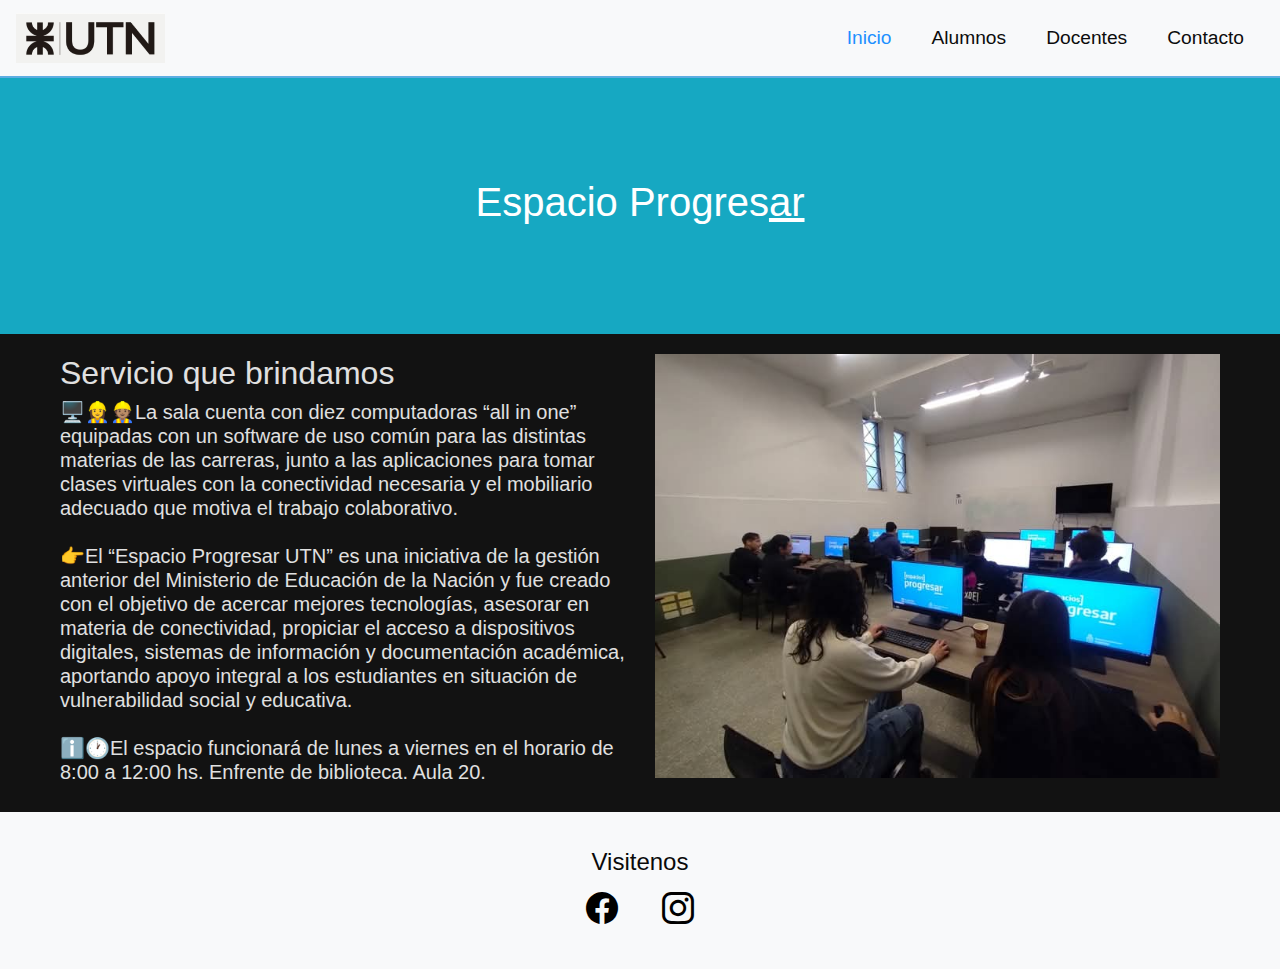
==== index.html @ 6c2b4304 "Update index.html" ====
<!DOCTYPE html>
<html lang="es">
<head>
    <meta charset="UTF-8">
    <meta name="viewport" content="width=device-width, initial-scale=1.0">
    <title>Bienestar Estudiantil</title>
    <link rel="stylesheet" href="https://stackpath.bootstrapcdn.com/bootstrap/4.5.2/css/bootstrap.min.css">
    <link rel="stylesheet" href="https://cdn.jsdelivr.net/npm/bootstrap-icons@1.11.3/font/bootstrap-icons.min.css">
    <link rel="stylesheet" href="styles.css">
    <link rel="icon" href="Captura de pantalla_2-4-2025_163542_www.bing.com.jpeg">
</head>
<body>
    <nav class="navbar navbar-expand-lg navbar-light bg-light">
        <a class="navbar-brand" href="index.html">
            <img src="Imagenes/Captura de pantalla_2-4-2025_10150_sied.utn.edu.ar.jpeg" alt="Logo de la empresa" style="max-height: 50px;">
        </a>
        <button class="navbar-toggler" type="button" data-toggle="collapse" data-target="#navbarNav" aria-controls="navbarNav" aria-expanded="false" aria-label="Toggle navigation">
            <span class="navbar-toggler-icon"></span>
        </button>
        <div class="collapse navbar-collapse" id="navbarNav">
            <ul class="navbar-nav ml-auto">
                <li class="nav-item active">
                    <a class="nav-link" href="index.html">Inicio <span class="sr-only">(current)</span></a>
                </li>
                <li class="nav-item">
                    <a class="nav-link" href="alumnos.html">Alumnos</a>
                </li>
                <li class="nav-item">
                    <a class="nav-link" href="docentes.html">Docentes</a>
                </li>
                <li class="nav-item">
                    <a class="nav-link" href="contacto.html">Contacto</a>
                </li>
            </ul>
        </div>
    </nav>

    <header>
        <div class="header-content">
            <h1>Espacio Progres<u>ar</u></h1>
        </div>
    </header>

    <main class="container">
        <section class="informacion">
            <div class="row">
                <div class="col-md-6">
                    <h2>Servicio que brindamos</h2>
                    <h5>
                        🖥️👷‍♀️👷🏽La sala cuenta con diez computadoras “all in one” equipadas con un software de uso común para las distintas materias de las carreras, junto a las aplicaciones para tomar clases virtuales con la conectividad necesaria y el mobiliario adecuado que motiva el trabajo colaborativo.
                        <br><br>
                        👉El “Espacio Progresar UTN” es una iniciativa de la gestión anterior del Ministerio de Educación de la Nación y fue creado con el objetivo de acercar mejores tecnologías, asesorar en materia de conectividad, propiciar el acceso a dispositivos digitales, sistemas de información y documentación académica, aportando apoyo integral a los estudiantes en situación de vulnerabilidad social y educativa.
                        <br><br>
                        ℹ️🕐El espacio funcionará de lunes a viernes en el horario de 8:00 a 12:00 hs. Enfrente de biblioteca. Aula 20.
                    </h5>
                </div>
                <div class="col-md-6">
                    <img src="Imagenes/WhatsApp Image 2025-04-02 at 10.23.22 AM.jpeg" alt="Imagen informativa" class="img-fluid">
                </div>
            </div>
        </section>
    </main>

    <footer class="bg-light text-center py-3">
        <div class="container">
            <h4>Visitenos</h4>
            <a href="https://www.facebook.com/share/14tJ9Wn7G8/" target="_blank"><i class="bi bi-facebook" style="font-size: 2rem; color: black;"></i></a>
             <a href="https://www.instagram.com/bienestar.utn.frcon?igsh=MWxmcjJweHhpZGF2Zg==" target="_blank"><i class="bi bi-instagram" style="font-size: 2rem; color:black;"></i></a>
        </div>
    </footer>

    <script src="https://code.jquery.com/jquery-3.5.1.slim.min.js"></script>
    <script src="https://cdn.jsdelivr.net/npm/@popperjs/core@2.5.3/dist/umd/popper.min.js"></script>
    <script src="https://stackpath.bootstrapcdn.com/bootstrap/4.5.2/js/bootstrap.min.js"></script>
    <script src="script.js"></script>

</body>
</html>
---- styles.css ----
/* Estilos generales */
body {
    font-family: sans-serif;
    margin: 0;
    padding: 0;
    background-color: #121212; /* Fondo gris oscuro */
    color: #e0e0e0; /* Texto gris claro */
}

.container {
    max-width: 1200px;
    margin: 0 auto;
    padding: 20px;
}

/* Estilos del menú de navegación */
.navbar {
    background-color: #87CEEB; /* Color celeste para el fondo del menú */
    border-bottom: 2px solid #5DADE2;
    box-shadow: 0 2px 4px rgba(0, 0, 0, 0.2);
}

.navbar .navbar-brand {
    color: rgb(7, 7, 7);
    font-weight: bold;
}

.navbar .navbar-nav .nav-link {
    color: rgb(12, 12, 12);
    transition: color 0.3s ease;
    font-size: 1.2em;
    padding: 15px 20px;
    transition: color 0.3s ease;
}

.navbar .navbar-nav .nav-link:hover {
    color: #2ff3f3;
}

.navbar .navbar-nav .nav-item.active .nav-link {
    color: #1E90FF;
}

/* Estilos del encabezado */
header {
    background-size: cover;
    background-position: center;
    color: white;
    text-align: center;
    padding: 100px 0;
    position: relative;
    background-color: rgb(22, 168, 194);
}

.header-content {
    display: flex;
    flex-direction: column;
    align-items: center;
    position: relative;
    z-index: 2;
}

header img {
    max-width: 200px;
    margin-bottom: 20px;
    transition: transform 0.3s ease;
}

header img:hover {
    transform: scale(1.1);
}

/* Estilos de la sección de información para docentes */
section.contenido-docentes {
    background-color: #272727; /* Fondo gris oscuro para la sección de información */
    padding: 40px;
    border-radius: 8px;
    box-shadow: 0 2px 4px rgba(0, 0, 0, 0.1);
    margin-bottom: 20px;
    color: #e0e0e0;
}

section.contenido-docentes h2 {
    font-size: 1.9em;
    margin-bottom: 15px;
    color: #e0e0e0;
}

/* Estilos específicos para el ícono de correo en la página de docentes */
.contenido-docentes .icono-correo {
    text-align: center; /* Centra el contenido horizontalmente */
    margin-top: 20px; /* Espacio arriba del ícono (opcional) */
}

/* Estilos de los iconos del pie de página */
footer {
    background-color: #121212; /* Fondo gris oscuro */
    color: rgb(10, 10, 10);
    text-align: center;
    padding: 20px 0;
}

footer a {
    margin: 0 20px; /* Aumentamos el margen horizontal */
    background-color: transparent;
    display: inline-block;
}

footer a i {
    font-size: 10rem; /* Aumentamos el tamaño de los iconos */
}

footer a i:hover {
    color: #f0f0f0;
}

/* Media queries para responsividad */
@media (max-width: 768px) {
    header {
        padding: 50px 0;
    }

    .categorias .col-md-4 {
        flex-basis: 100%;
        max-width: 100%;
    }
}
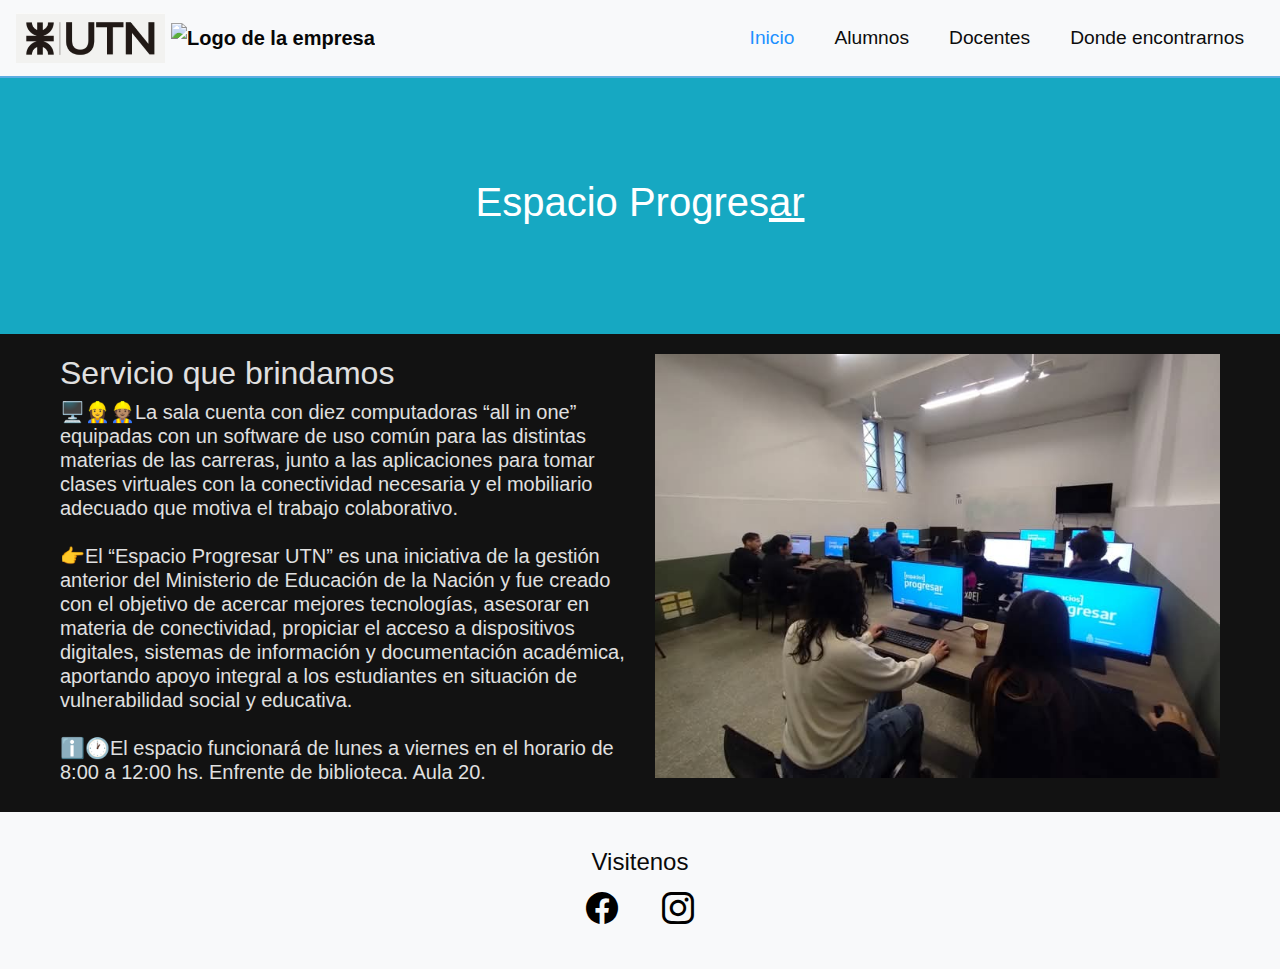
==== commit e30fd51d: "Update index.html" ====
--- a/index.html
+++ b/index.html
@@ -12,9 +12,13 @@
 <body>
     <nav class="navbar navbar-expand-lg navbar-light bg-light">
         <a class="navbar-brand" href="index.html">
-            <img src="Imagenes/Captura de pantalla_2-4-2025_10150_sied.utn.edu.ar.jpeg" alt="Logo de la empresa" style="max-height: 50px;">
+            <img src="Imagenes/Captura de pantalla_2-4-2025_10150_sied.utn.edu.ar.jpeg" alt="Logo de la empresa" 
+style="max-height: 50px;">
+            <img src="Imagenes/R.png" alt="Logo de la empresa"
+            style="max-height: 60px;">
         </a>
-        <button class="navbar-toggler" type="button" data-toggle="collapse" data-target="#navbarNav" aria-controls="navbarNav" aria-expanded="false" aria-label="Toggle navigation">
+        <button class="navbar-toggler" type="button" data-toggle="collapse" data-target="#navbarNav" 
+aria-controls="navbarNav" aria-expanded="false" aria-label="Toggle navigation">
             <span class="navbar-toggler-icon"></span>
         </button>
         <div class="collapse navbar-collapse" id="navbarNav">
@@ -29,7 +33,7 @@
                     <a class="nav-link" href="docentes.html">Docentes</a>
                 </li>
                 <li class="nav-item">
-                    <a class="nav-link" href="contacto.html">Contacto</a>
+                    <a class="nav-link" href="DondeEncontrarnos.html">Donde encontrarnos</a>
                 </li>
             </ul>
         </div>
@@ -47,15 +51,24 @@
                 <div class="col-md-6">
                     <h2>Servicio que brindamos</h2>
                     <h5>
-                        🖥️👷‍♀️👷🏽La sala cuenta con diez computadoras “all in one” equipadas con un software de uso común para las distintas materias de las carreras, junto a las aplicaciones para tomar clases virtuales con la conectividad necesaria y el mobiliario adecuado que motiva el trabajo colaborativo.
+                        🖥️👷‍♀️👷🏽La sala cuenta con diez computadoras “all in one” equipadas con un software de uso 
+común para las distintas materias de las carreras, junto a las aplicaciones para tomar clases 
+virtuales con la conectividad necesaria y el mobiliario adecuado que motiva el trabajo 
+colaborativo.
                         <br><br>
-                        👉El “Espacio Progresar UTN” es una iniciativa de la gestión anterior del Ministerio de Educación de la Nación y fue creado con el objetivo de acercar mejores tecnologías, asesorar en materia de conectividad, propiciar el acceso a dispositivos digitales, sistemas de información y documentación académica, aportando apoyo integral a los estudiantes en situación de vulnerabilidad social y educativa.
+                        👉El “Espacio Progresar UTN” es una iniciativa de la gestión anterior del Ministerio de Educación 
+de la Nación y fue creado con el objetivo de acercar mejores tecnologías, asesorar en materia de 
+conectividad, propiciar el acceso a dispositivos digitales, sistemas de información y 
+documentación académica, aportando apoyo integral a los estudiantes en situación de 
+vulnerabilidad social y educativa.
                         <br><br>
-                        ℹ️🕐El espacio funcionará de lunes a viernes en el horario de 8:00 a 12:00 hs. Enfrente de biblioteca. Aula 20.
+                        ℹ️🕐El espacio funcionará de lunes a viernes en el horario de 8:00 a 12:00 hs. Enfrente de 
+biblioteca. Aula 20.
                     </h5>
                 </div>
                 <div class="col-md-6">
-                    <img src="Imagenes/WhatsApp Image 2025-04-02 at 10.23.22 AM.jpeg" alt="Imagen informativa" class="img-fluid">
+                    <img src="Imagenes/WhatsApp Image 2025-04-02 at 10.23.22 AM.jpeg" alt="Imagen informativa" 
+class="img-fluid">
                 </div>
             </div>
         </section>
@@ -64,8 +77,10 @@
     <footer class="bg-light text-center py-3">
         <div class="container">
             <h4>Visitenos</h4>
-            <a href="https://www.facebook.com/share/14tJ9Wn7G8/" target="_blank"><i class="bi bi-facebook" style="font-size: 2rem; color: black;"></i></a>
-             <a href="https://www.instagram.com/bienestar.utn.frcon?igsh=MWxmcjJweHhpZGF2Zg==" target="_blank"><i class="bi bi-instagram" style="font-size: 2rem; color:black;"></i></a>
+            <a href="https://www.facebook.com/share/14tJ9Wn7G8/" target="_blank"><i class="bi bi-facebook" 
+style="font-size: 2rem; color: black;"></i></a>
+            <a href="https://www.instagram.com/bienestar.utn.frcon?igsh=MWxmcjJweHhpZGF2Zg==" target="_blank"><i 
+class="bi bi-instagram" style="font-size: 2rem; color:black;"></i></a>
         </div>
     </footer>
 
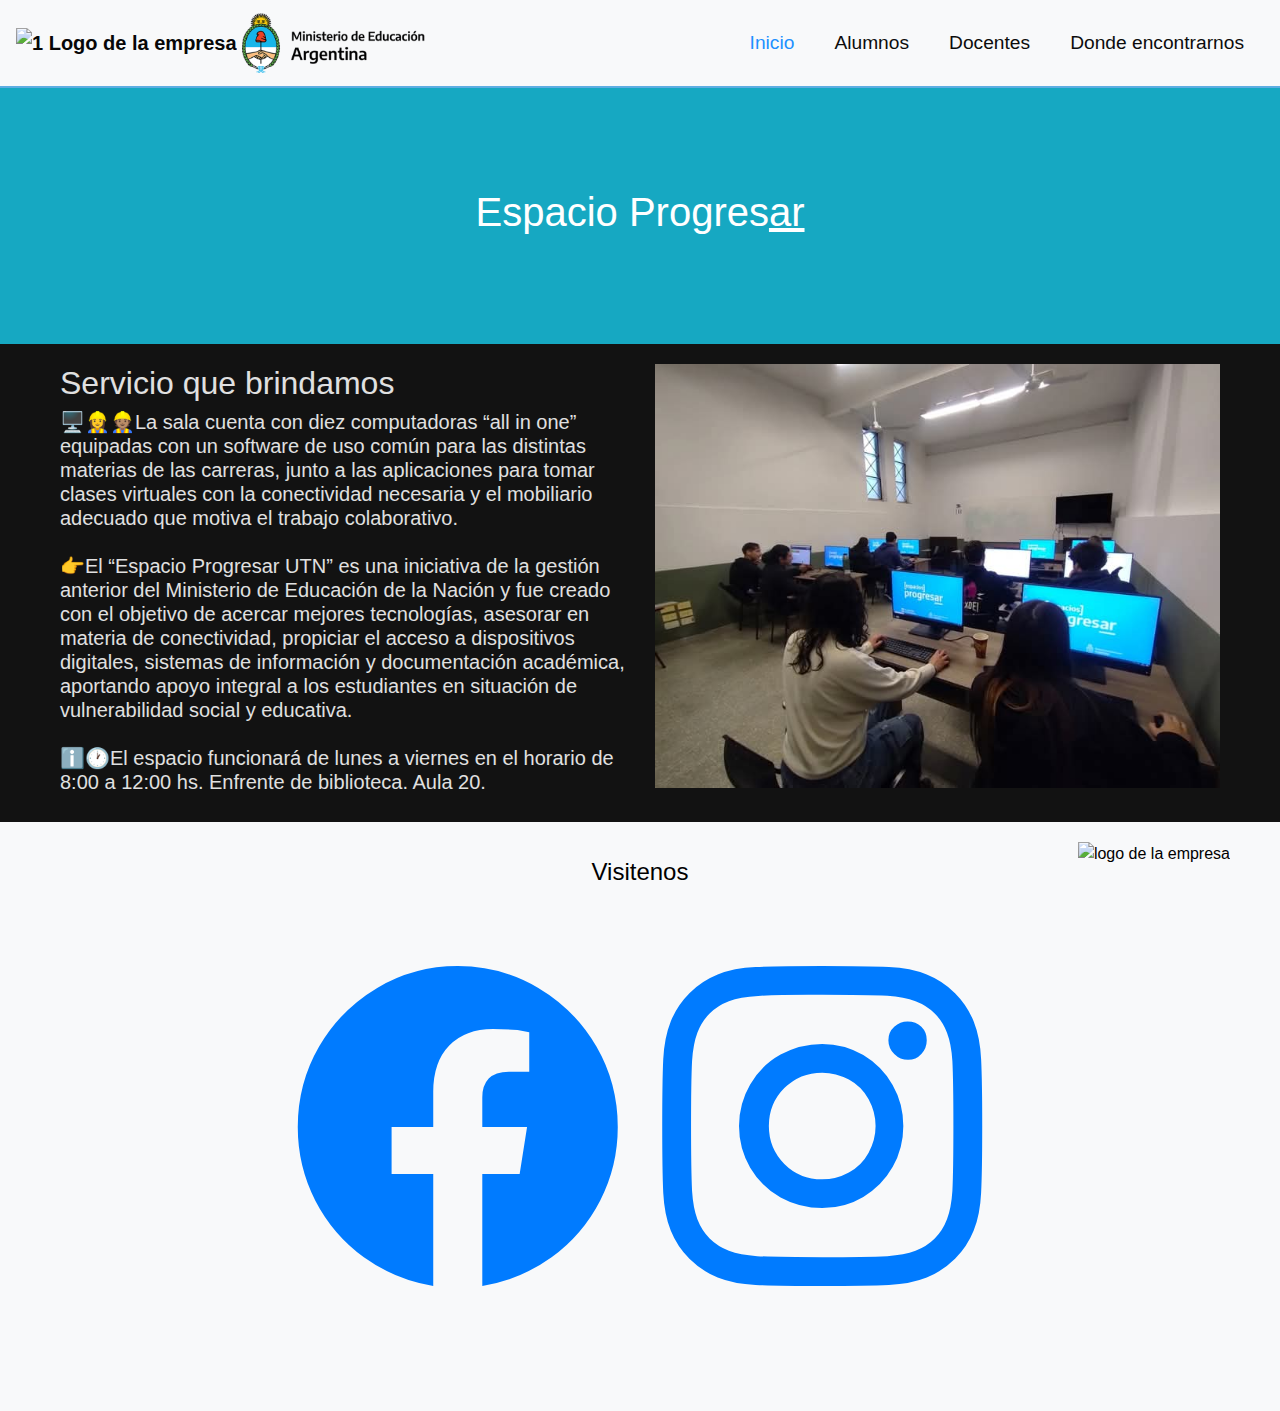
==== commit 3ff3d1c2: "Update index.html" ====
--- a/index.html
+++ b/index.html
@@ -12,9 +12,9 @@
 <body>
     <nav class="navbar navbar-expand-lg navbar-light bg-light">
         <a class="navbar-brand" href="index.html">
-            <img src="Imagenes/Captura de pantalla_2-4-2025_10150_sied.utn.edu.ar.jpeg" alt="Logo de la empresa" 
+            <img src="Imagenes/Captura de pantalla_15-4-2025_212831_www.frcon.utn.edu.ar.jpeg" alt="1 Logo de la empresa" 
 style="max-height: 50px;">
-            <img src="Imagenes/R.png" alt="Logo de la empresa"
+            <img src="Imagenes/R.png" alt="2 Logo de la empresa"
             style="max-height: 60px;">
         </a>
         <button class="navbar-toggler" type="button" data-toggle="collapse" data-target="#navbarNav" 
@@ -74,13 +74,14 @@
         </section>
     </main>
 
-    <footer class="bg-light text-center py-3">
+    <footer class="bg-light text-center py-3" style="position: relative;">
         <div class="container">
             <h4>Visitenos</h4>
-            <a href="https://www.facebook.com/share/14tJ9Wn7G8/" target="_blank"><i class="bi bi-facebook" 
-style="font-size: 2rem; color: black;"></i></a>
+            <a href="https://www.facebook.com/share/14tJ9Wn7G8/" target="_blank"><i class="bi bi-facebook"></i></a>
             <a href="https://www.instagram.com/bienestar.utn.frcon?igsh=MWxmcjJweHhpZGF2Zg==" target="_blank"><i 
-class="bi bi-instagram" style="font-size: 2rem; color:black;"></i></a>
+class="bi bi-instagram"></i></a>
+            <img src="Imagenes/Captura de pantalla_15-4-2025_213228_www.facebook.com.jpeg" alt="logo de la empresa" 
+style="max-height: 100px; position: absolute; top: 20px; right: 50px;">
         </div>
     </footer>
 
--- a/styles.css
+++ b/styles.css
@@ -94,8 +94,8 @@
 
 /* Estilos de los iconos del pie de página */
 footer {
-    background-color: #121212; /* Fondo gris oscuro */
-    color: rgb(10, 10, 10);
+    background-color: black; /* Fondo gris oscuro */
+    color: black;
     text-align: center;
     padding: 20px 0;
 }
@@ -107,11 +107,11 @@
 }
 
 footer a i {
-    font-size: 10rem; /* Aumentamos el tamaño de los iconos */
+    font-size: 20rem; /* Aumentamos el tamaño de los iconos */
 }
 
 footer a i:hover {
-    color: #f0f0f0;
+    color: #17c8e7;
 }
 
 /* Media queries para responsividad */
@@ -124,4 +124,4 @@
         flex-basis: 100%;
         max-width: 100%;
     }
-}+}
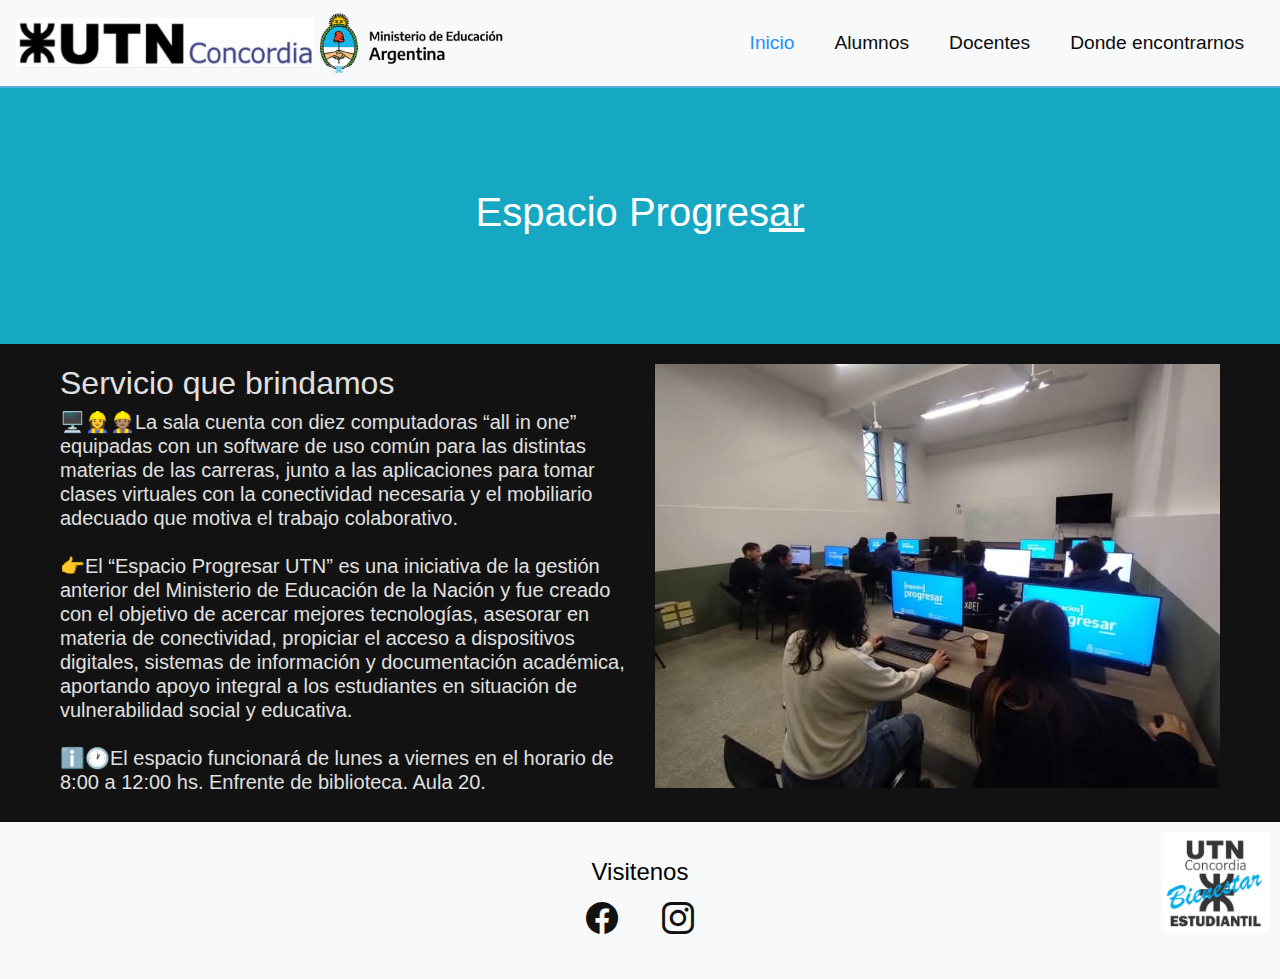
==== commit e9b393e8: "Update index.html" ====
--- a/index.html
+++ b/index.html
@@ -81,7 +81,7 @@
             <a href="https://www.instagram.com/bienestar.utn.frcon?igsh=MWxmcjJweHhpZGF2Zg==" target="_blank"><i 
 class="bi bi-instagram"></i></a>
             <img src="Imagenes/Captura de pantalla_15-4-2025_213228_www.facebook.com.jpeg" alt="logo de la empresa" 
-style="max-height: 100px; position: absolute; top: 20px; right: 50px;">
+style="max-height: 100px; position: absolute; top: 10px; right: 10px;">
         </div>
     </footer>
 
--- a/styles.css
+++ b/styles.css
@@ -12,6 +12,7 @@
     margin: 0 auto;
     padding: 20px;
 }
+
 
 /* Estilos del menú de navegación */
 .navbar {
@@ -86,15 +87,9 @@
     color: #e0e0e0;
 }
 
-/* Estilos específicos para el ícono de correo en la página de docentes */
-.contenido-docentes .icono-correo {
-    text-align: center; /* Centra el contenido horizontalmente */
-    margin-top: 20px; /* Espacio arriba del ícono (opcional) */
-}
 
 /* Estilos de los iconos del pie de página */
 footer {
-    background-color: black; /* Fondo gris oscuro */
     color: black;
     text-align: center;
     padding: 20px 0;
@@ -107,11 +102,12 @@
 }
 
 footer a i {
-    font-size: 20rem; /* Aumentamos el tamaño de los iconos */
+    font-size: 2rem; /* Aumentamos el tamaño de los iconos */
+    color: #121212;
 }
 
 footer a i:hover {
-    color: #17c8e7;
+    color: #1E90FF;
 }
 
 /* Media queries para responsividad */
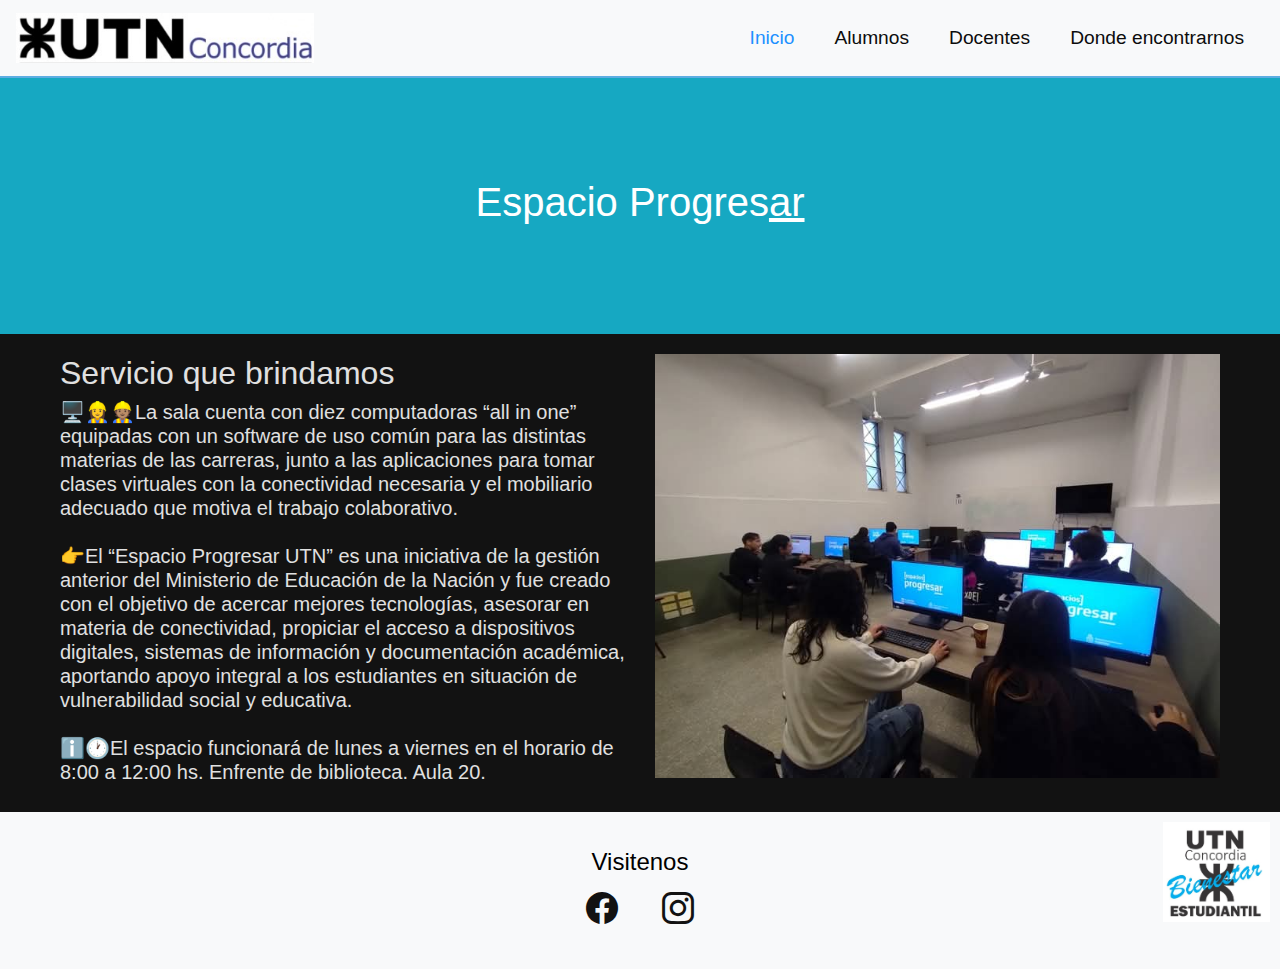
==== commit 4dae60ae: "Update index.html" ====
--- a/index.html
+++ b/index.html
@@ -13,9 +13,7 @@
     <nav class="navbar navbar-expand-lg navbar-light bg-light">
         <a class="navbar-brand" href="index.html">
             <img src="Imagenes/Captura de pantalla_15-4-2025_212831_www.frcon.utn.edu.ar.jpeg" alt="1 Logo de la empresa" 
-style="max-height: 50px;">
-            <img src="Imagenes/R.png" alt="2 Logo de la empresa"
-            style="max-height: 60px;">
+            style="max-height: 50px;">
         </a>
         <button class="navbar-toggler" type="button" data-toggle="collapse" data-target="#navbarNav" 
 aria-controls="navbarNav" aria-expanded="false" aria-label="Toggle navigation">
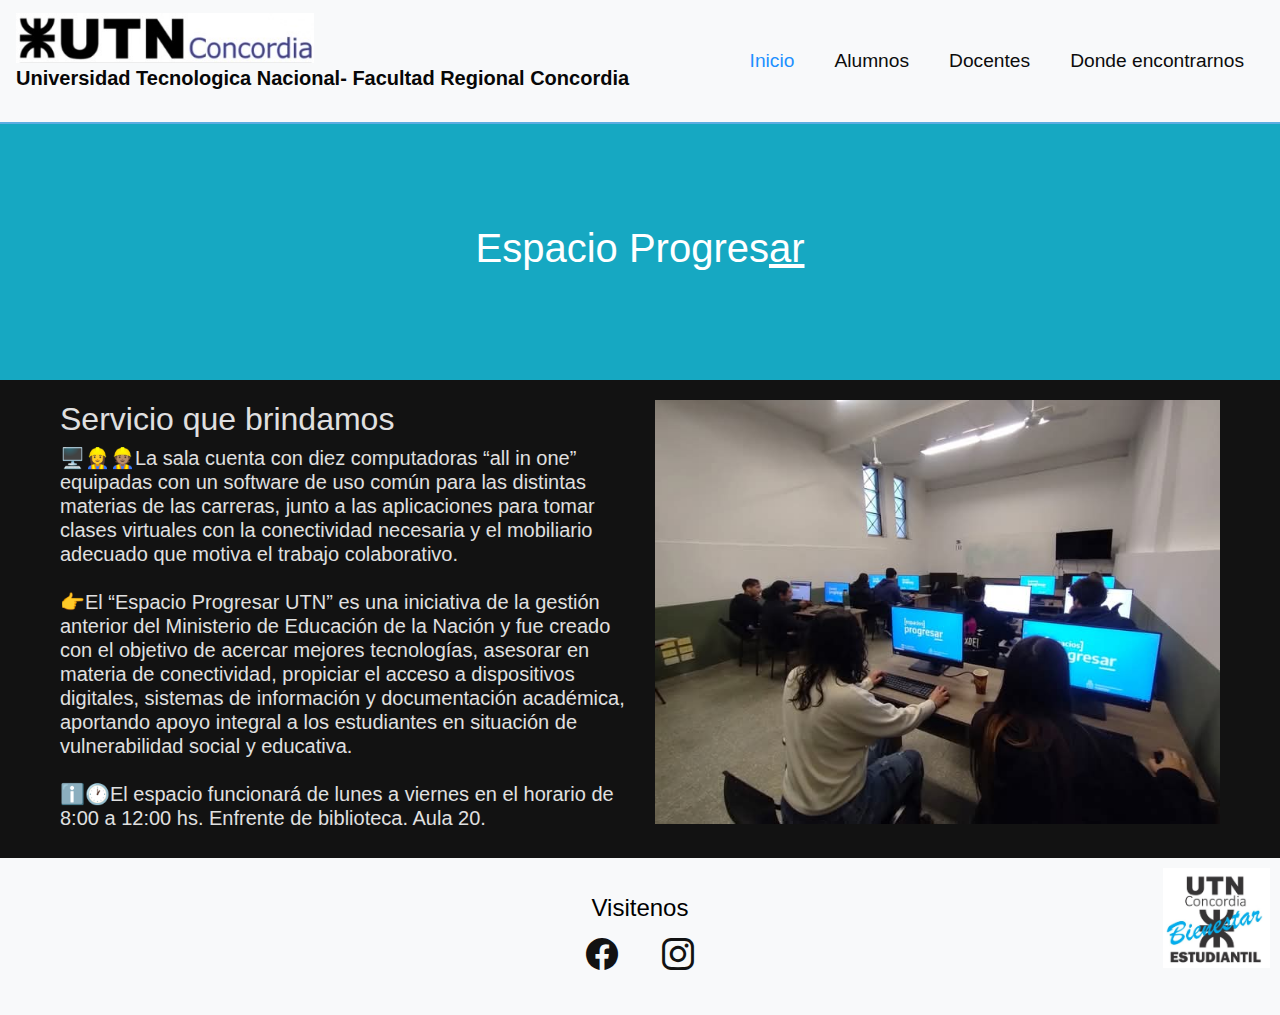
==== commit ae0d8c14: "Update index.html" ====
--- a/index.html
+++ b/index.html
@@ -14,6 +14,7 @@
         <a class="navbar-brand" href="index.html">
             <img src="Imagenes/Captura de pantalla_15-4-2025_212831_www.frcon.utn.edu.ar.jpeg" alt="1 Logo de la empresa" 
             style="max-height: 50px;">
+            <p>Universidad Tecnologica Nacional- Facultad Regional Concordia</p>
         </a>
         <button class="navbar-toggler" type="button" data-toggle="collapse" data-target="#navbarNav" 
 aria-controls="navbarNav" aria-expanded="false" aria-label="Toggle navigation">
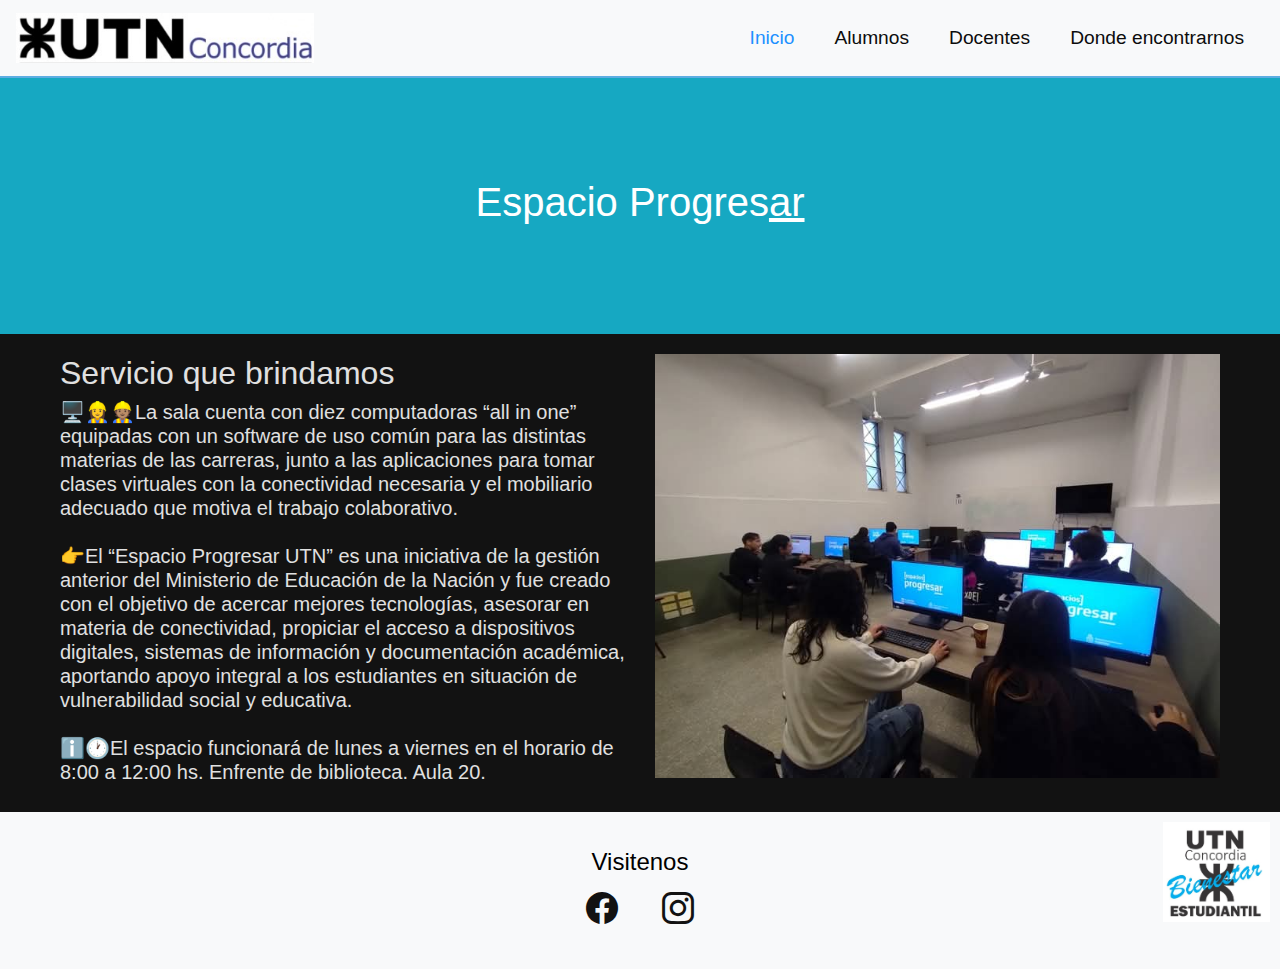
==== commit 8defd506: "Update index.html" ====
--- a/index.html
+++ b/index.html
@@ -14,7 +14,6 @@
         <a class="navbar-brand" href="index.html">
             <img src="Imagenes/Captura de pantalla_15-4-2025_212831_www.frcon.utn.edu.ar.jpeg" alt="1 Logo de la empresa" 
             style="max-height: 50px;">
-            <p>Universidad Tecnologica Nacional- Facultad Regional Concordia</p>
         </a>
         <button class="navbar-toggler" type="button" data-toggle="collapse" data-target="#navbarNav" 
 aria-controls="navbarNav" aria-expanded="false" aria-label="Toggle navigation">
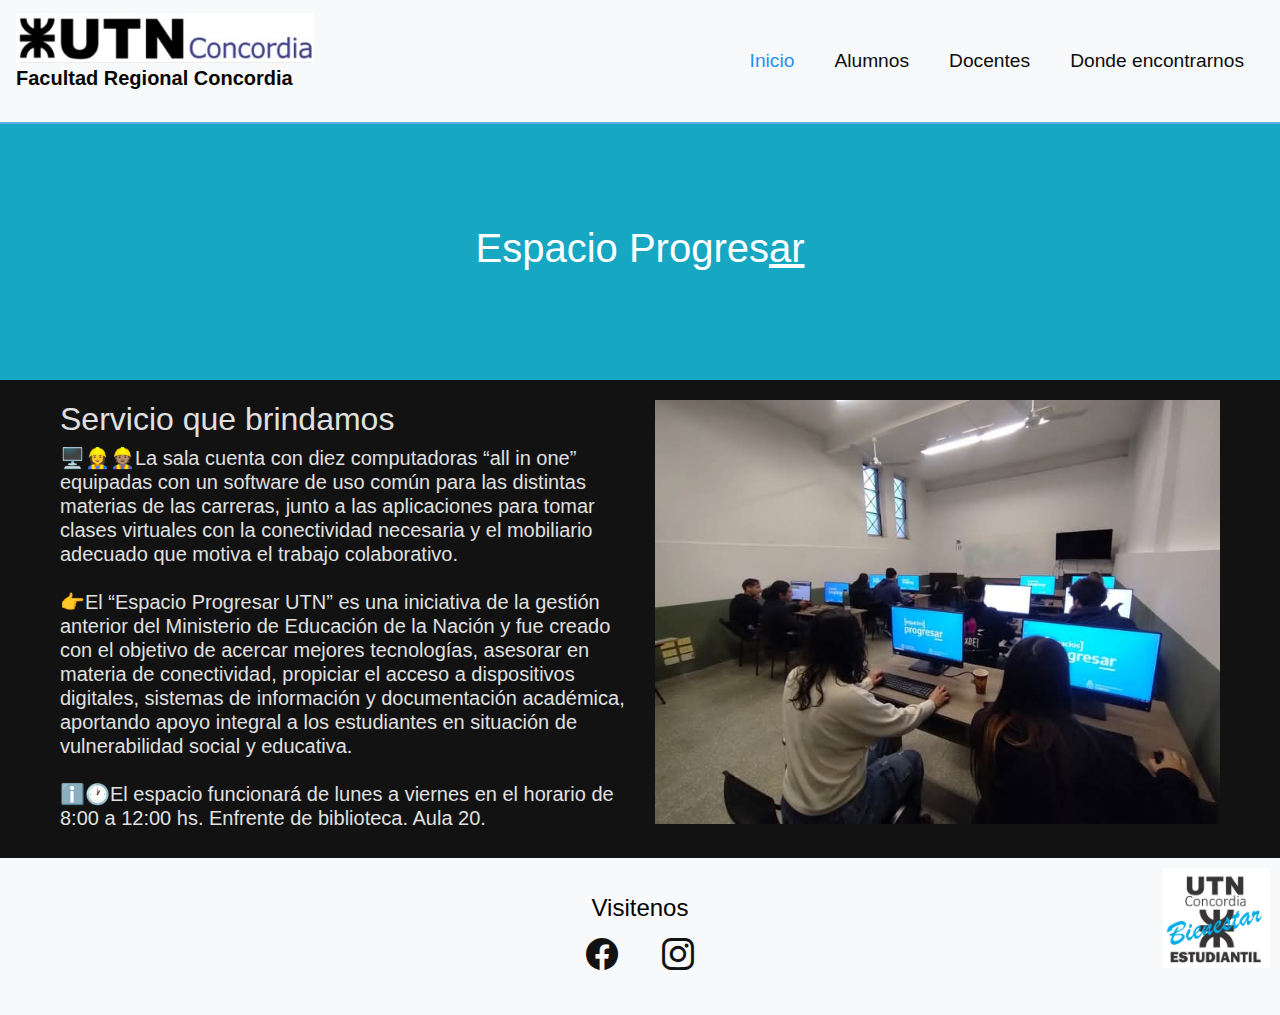
==== commit 3c531826: "Update index.html" ====
--- a/index.html
+++ b/index.html
@@ -14,6 +14,7 @@
         <a class="navbar-brand" href="index.html">
             <img src="Imagenes/Captura de pantalla_15-4-2025_212831_www.frcon.utn.edu.ar.jpeg" alt="1 Logo de la empresa" 
             style="max-height: 50px;">
+            <p>Facultad Regional Concordia</p>
         </a>
         <button class="navbar-toggler" type="button" data-toggle="collapse" data-target="#navbarNav" 
 aria-controls="navbarNav" aria-expanded="false" aria-label="Toggle navigation">
